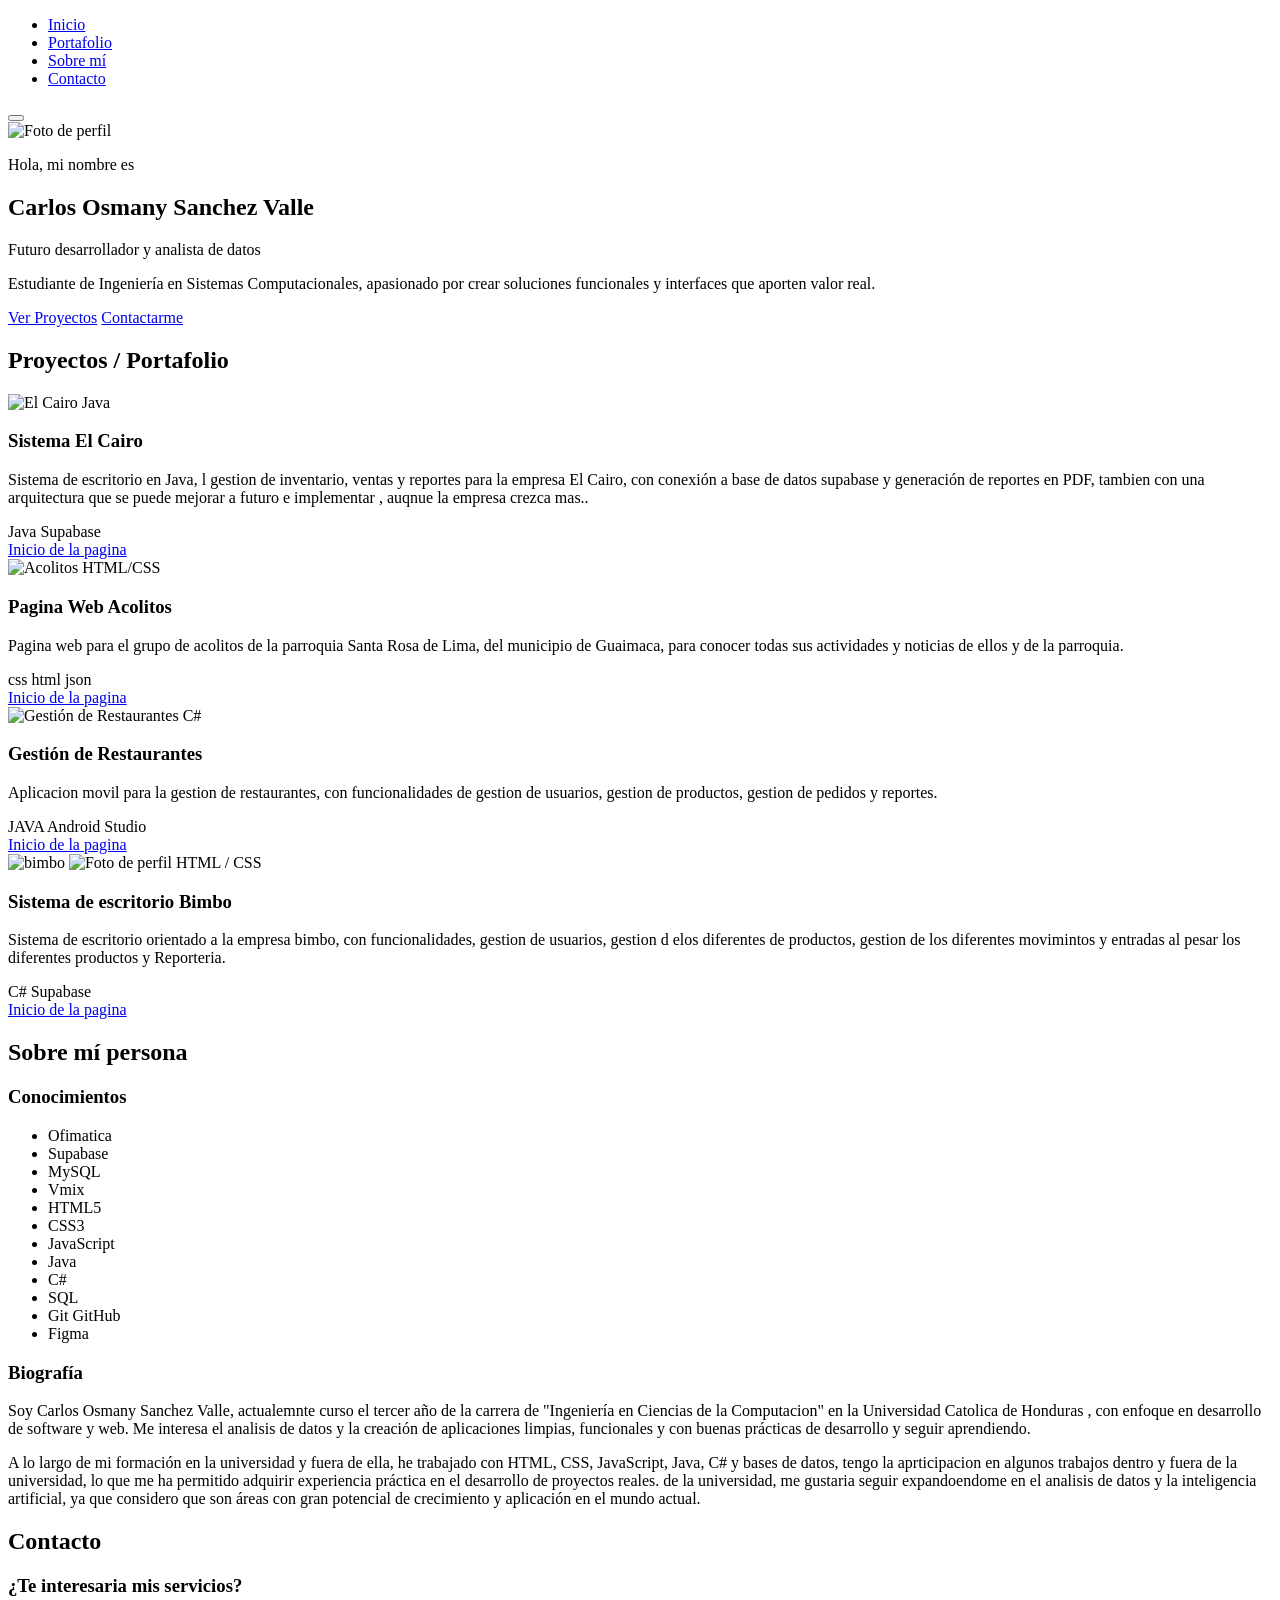
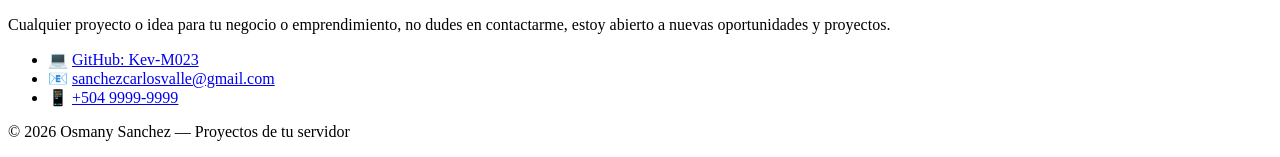
==== index.html @ 92d2ce9e "commit cambio de index" ====
<!DOCTYPE html>
<html lang="es">
<head>
    <meta charset="UTF-8">
    <meta name="viewport" content="width=device-width, initial-scale=1.0">
    <title>Ing.Carlos Osmany — Portafolio Personal </title>
    <link rel="stylesheet" href="css/styles.css">
</head>
<body>

    
    <header class="site-header">
        <div class="header-inner">
            
            <nav class="main-nav" id="mainNav">
                <ul>
                    <li><a href="#inicio">Inicio</a></li>
                    <li><a href="#proyectos">Portafolio</a></li>
                    <li><a href="#sobre-mi">Sobre mí</a></li>
                    <li><a href="#contacto">Contacto</a></li>
                </ul>
            </nav>
            <button class="menu-toggle" id="menuToggle" aria-label="Abrir menú">
                <span></span>
                <span></span>
                <span></span>
            </button>
        </div>
    </header>

    
    <section class="hero" id="inicio">
        <div class="hero-foto">
            <img src="img/logo_perfil.png" alt="Foto de perfil ">
        </div>
        <div class="hero-content">
            <p class="hero-saludo">Hola, mi nombre es </p>
            <h1 class="hero-nombre">Carlos Osmany Sanchez Valle</h1>
            <p class="hero-titulo">Futuro desarrollador y analista de datos</p>
            <p class="hero-desc">
                Estudiante de Ingeniería en Sistemas Computacionales, apasionado por
                crear soluciones funcionales y interfaces que aporten valor real.
            </p>
            <div class="hero-btns">
                <a href="#proyectos" class="btn btn-primary">Ver Proyectos</a>
                <a href="#contacto" class="btn btn-outline">Contactarme</a>
            </div>
        </div>
    </section>

    <!-- ========== PROYECTOS ========== -->
    <section class="proyectos" id="proyectos">
        <div class="container">
            <h2 class="section-title">Proyectos / Portafolio</h2>

            <div class="projects-grid">

                <!-- Proyecto 1 -->
                <article class="project-card" data-category="escritorio">
                    <div class="card-img">
                        <img src="img/c2.png" alt="El Cairo">
                        <span class="card-badge">Java</span>
                    </div>
                    <div class="card-body">
                        <h3>Sistema El Cairo</h3>
                        <p>
                            Sistema de escritorio en Java, l gestion de inventario, ventas y reportes para la empresa El Cairo, 
                            con conexión a base de datos supabase y generación de reportes en PDF, tambien con una arquitectura que se puede mejorar a futuro e implementar
                            , auqnue la empresa crezca mas..
                        </p>
                        <div class="card-tech">
                            <span>Java</span>
                            <span>Supabase</span>
                            
                        </div>
                        <div class="card-links">
                            <a href="#" class="btn-card">Inicio de la pagina</a>
                        </div>
                    </div>
                </article>

                <!-- Proyecto 2-->
                <article class="project-card" data-category="pagina-web">
                    <div class="card-img">
                        <img src="img/acolitos.png" alt="Acolitos">
                        <span class="card-badge">HTML/CSS</span>
                    </div>
                    <div class="card-body">
                        <h3>Pagina Web Acolitos</h3>
                        <p>
                            Pagina web para el grupo de acolitos de la parroquia Santa Rosa de Lima, del municipio de Guaimaca,
                            para conocer todas sus actividades y noticias de ellos y de la parroquia.
                        </p>
                        <div class="card-tech">
                            <span>css</span>
                            <span>html</span>
                            <span>json</span>
                        </div>
                        <div class="card-links">
                            <a href="#" class="btn-card">Inicio de la pagina</a>
                        </div>
                    </div>
                </article>

                <!-- Proyecto 3 -->
                <article class="project-card" data-category="escritorio">
                    <div class="card-img">
                        <img src="img/Movil.png" alt="Gestión de Restaurantes">
                        <span class="card-badge">C#</span>
                    </div>
                    <div class="card-body">
                        <h3>Gestión de Restaurantes</h3>
                        <p>
                            Aplicacion movil para la gestion de restaurantes, con funcionalidades de gestion de usuarios, gestion de productos, gestion de pedidos y reportes.
                        </p>
                        <div class="card-tech">
                            <span>JAVA</span>
                            <span>Android Studio</span>
                            
                        </div>
                        <div class="card-links">
                            <a href="#" class="btn-card">Inicio de la pagina</a>
                        </div>
                    </div>
                </article>

                <!-- Proyecto 4 -->
                <article class="project-card" data-category="web">
                    <div class="card-img">
                        <img src="img/b1.png" alt="bimbo">
                        <img src="img/b2.png" alt="Foto de perfil ">
                        <span class="card-badge">HTML / CSS</span>
                    </div>
                    <div class="card-body">
                        <h3>Sistema de escritorio Bimbo</h3>
                        <p>
                            Sistema de escritorio orientado a la empresa bimbo, con funcionalidades, gestion de usuarios, gestion d elos diferentes de productos,
                            gestion de los diferentes movimintos y entradas al pesar los diferentes productos y Reporteria.
                        </p>
                        <div class="card-tech">
                            <span>C#</span>
                            <span>Supabase</span>
                        </div>
                        <div class="card-links">
                            <a href="#" class="btn-card">Inicio de la pagina</a>
                        </div>
                    </div>
                </article>

                

                

            </div>
        </div>
    </section>

    <!-- ========== Mi Persona ========== -->
    <section class="sobre-mi" id="sobre-mi">
        <div class="container">
            <h2 class="section-title">Sobre mí persona</h2>
            <div class="sobre-mi-grid">
                <div class="skills-card">
                    <h3>Conocimientos</h3>
                    <ul class="conocimientos-list">
                        <li><span class="conocimientos-tag">Ofimatica</span></li>
                        <li><span class="conocimientos-tag">Supabase</span></li>
                        <li><span class="conocimientos-tag">MySQL</span></li>
                        <li><span class="conocimientos-tag">Vmix</span></li>
                        <li><span class="conocimientos-tag">HTML5</span></li>
                        <li><span class="conocimientos-tag">CSS3</span></li>
                        <li><span class="conocimientos-tag">JavaScript</span></li>
                        <li><span class="conocimientos-tag">Java</span></li>
                        <li><span class="conocimientos-tag">C#</span></li>
                        <li><span class="conocimientos-tag">SQL</span></li>
                        <li><span class="conocimientos-tag">Git GitHub</span></li>
                        <li><span class="conocimientos-tag">Figma</span></li>
                    </ul>
                </div>
                <div class="bio-card">
                    <h3>Biografía</h3>
                    <p>
                        Soy Carlos Osmany Sanchez Valle, actualemnte curso el tercer año de la carrera de
                        "Ingeniería en Ciencias de la Computacion" en la Universidad Catolica de Honduras , con enfoque en desarrollo de software y web.
                         Me interesa el analisis de datos y la creación de aplicaciones limpias, funcionales
                        y con buenas prácticas de desarrollo y seguir aprendiendo.
                    </p>
                    <p>
                        A lo largo de mi formación en la universidad y fuera de ella, 
                        he trabajado con HTML, CSS, JavaScript,
                        Java, C# y bases de datos, tengo la aprticipacion en algunos trabajos dentro y fuera de la universidad, lo que me ha permitido adquirir experiencia práctica en el desarrollo de proyectos reales.
                        de la universidad, me gustaria seguir expandoendome en el analisis de datos y la inteligencia artificial, ya que considero que son áreas con gran potencial de crecimiento y aplicación en el mundo actual.
                    </p>
                </div>
            </div>
        </div>
    </section>

    <!-- ========== CONTACTO ========== -->
    <section class="contacto" id="contacto">
        <div class="container">
            <h2 class="section-title">Contacto</h2>
            <div class="contacto-content">
                <h3>¿Te interesaria mis servicios?</h3>
                <p>
                   Cualquier proyecto o idea para tu negocio o emprendimiento, no dudes en contactarme, estoy abierto a nuevas oportunidades y proyectos.
                </p>
                <ul class="contacto-datos">
                    <li>
                        <span class="contacto-icono">💻</span>
                        <a href="https://github.com/Kev-M023" target="_blank">GitHub: Kev-M023</a>
                    </li>
                    <li>
                        <span class="contacto-icono">📧</span>
                        <a href="sanchezcarlosvalle@gmail.com">sanchezcarlosvalle@gmail.com</a>
                    </li>
                    <li>
                        <span class="contacto-icono">📱</span>
                        <a href="tel:+504 9999-9999">+504 9999-9999</a>
                </ul>
            </div>
        </div>
    </section>

    <!-- ========== FOOTER ========== -->
    <footer class="site-footer">
        <div class="container footer-inner">
            <p>&copy; 2026 Osmany Sanchez — Proyectos de tu servidor</p>
        </div>
    </footer>

    <script src="js/script.js"></script>
</body>
</html>
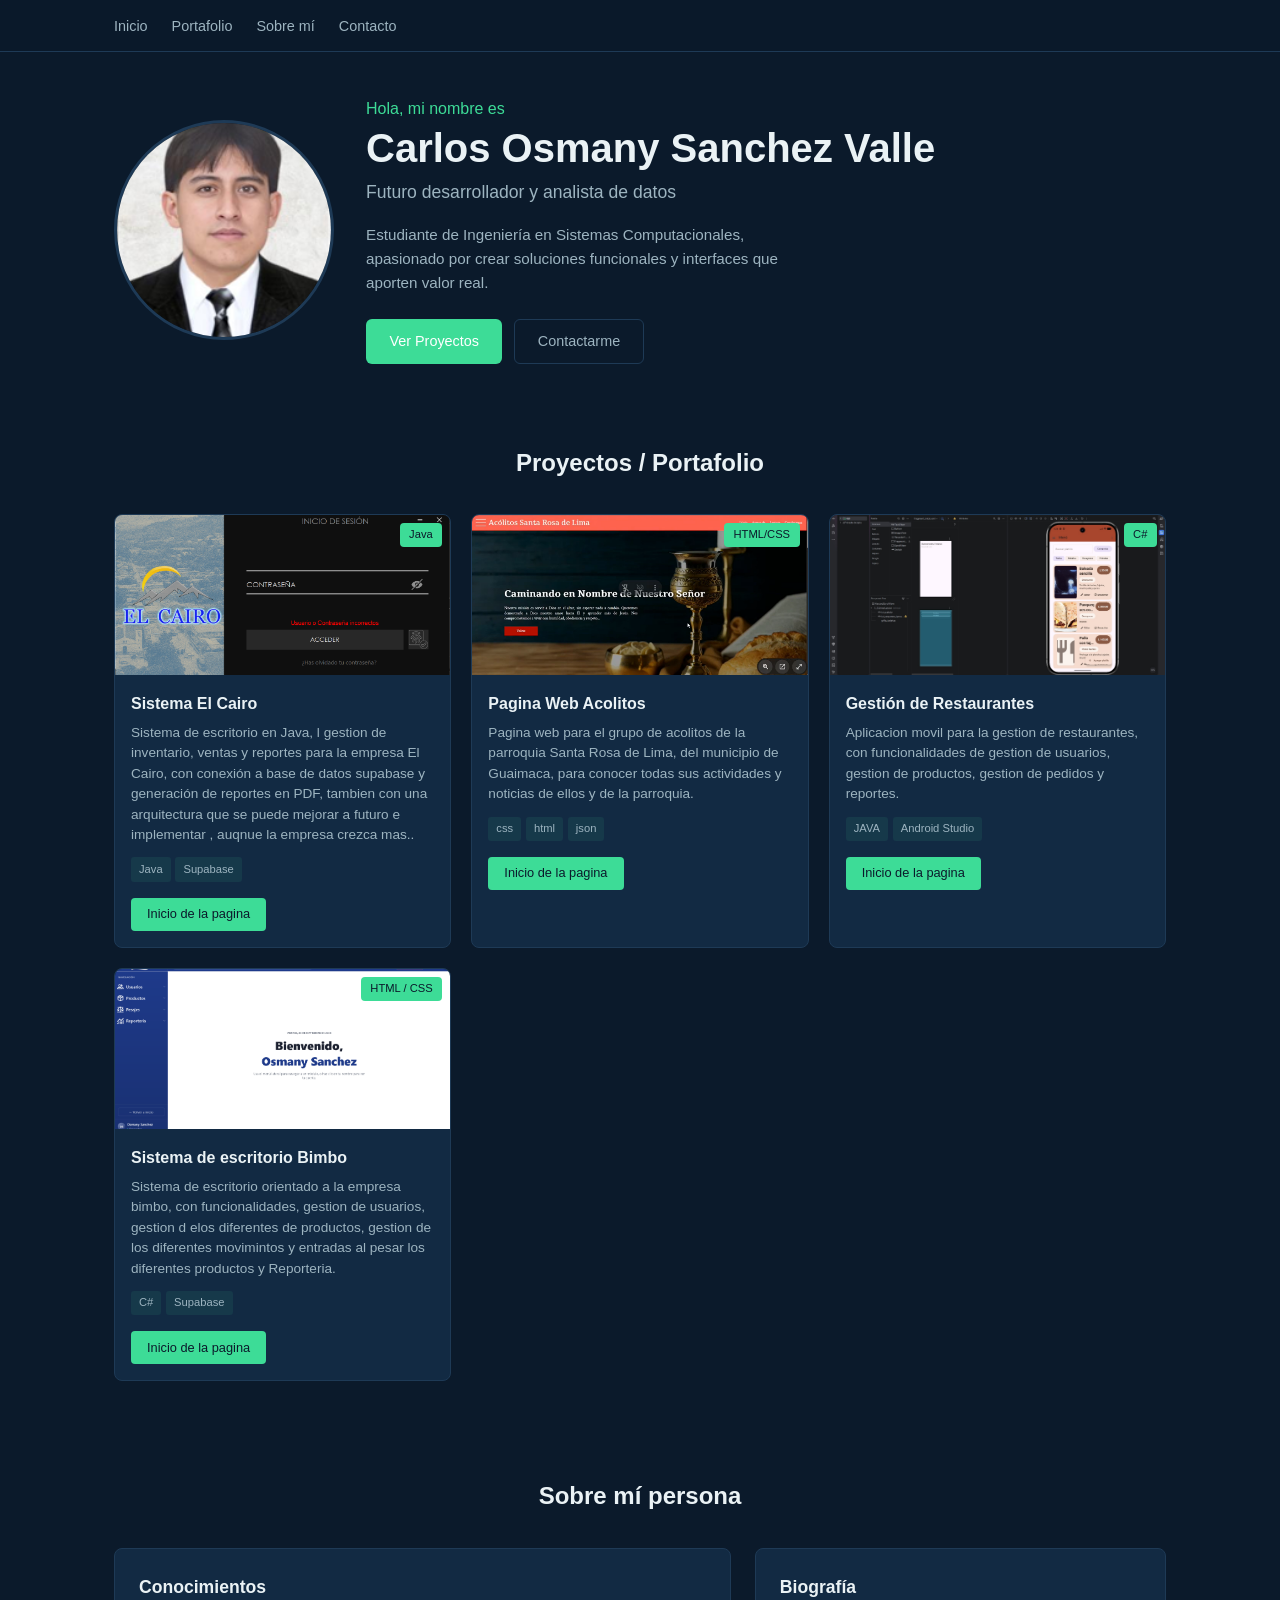
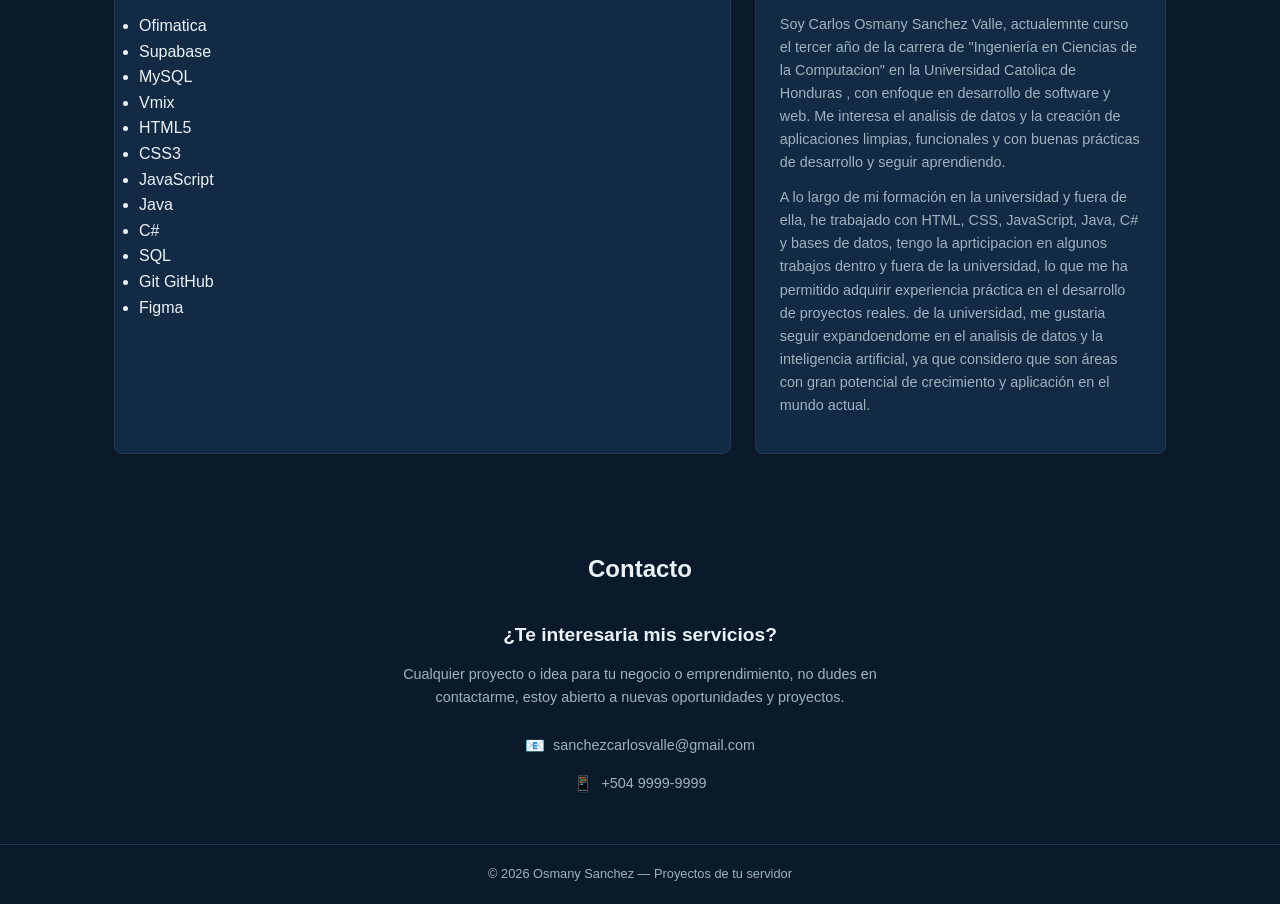
==== commit 8fb81596: "commit Cambio random" ====
--- a/index.html
+++ b/index.html
@@ -105,7 +105,7 @@
                 <!-- Proyecto 3 -->
                 <article class="project-card" data-category="escritorio">
                     <div class="card-img">
-                        <img src="img/Movil.png" alt="Gestión de Restaurantes">
+                       <img src="img/Movil.jpeg" alt="Gestión de Restaurantes">
                         <span class="card-badge">C#</span>
                     </div>
                     <div class="card-body">
@@ -206,10 +206,7 @@
                    Cualquier proyecto o idea para tu negocio o emprendimiento, no dudes en contactarme, estoy abierto a nuevas oportunidades y proyectos.
                 </p>
                 <ul class="contacto-datos">
-                    <li>
-                        <span class="contacto-icono">💻</span>
-                        <a href="https://github.com/Kev-M023" target="_blank">GitHub: Kev-M023</a>
-                    </li>
+                    
                     <li>
                         <span class="contacto-icono">📧</span>
                         <a href="sanchezcarlosvalle@gmail.com">sanchezcarlosvalle@gmail.com</a>
--- a/css/styles.css
+++ b/css/styles.css
@@ -0,0 +1,533 @@
+*,
+*::before,
+*::after {
+    margin: 0;
+    padding: 0;
+    box-sizing: border-box;
+}
+
+:root {
+    --bg-dark: #0b1a2b;
+    --bg-card: #122a43;
+    --accent: #3ddc97;
+    --accent-hover: #2fb87e;
+    --text-primary: #eaf2f5;
+    --text-secondary: #9db4c0;
+    --border: #1e3a56;
+    --radius: 8px;
+    --transition: 0.2s ease;
+}
+
+html {
+    scroll-behavior: smooth;
+}
+
+body {
+    font-family: 'Segoe UI', Tahoma, Geneva, Verdana, sans-serif;
+    background-color: var(--bg-dark);
+    color: var(--text-primary);
+    line-height: 1.6;
+}
+
+a {
+    color: var(--accent);
+    text-decoration: none;
+    transition: color var(--transition);
+}
+
+a:hover {
+    color: var(--accent-hover);
+}
+
+img {
+    max-width: 100%;
+    display: block;
+}
+
+.container {
+    width: 100%;
+    max-width: 1100px;
+    margin: 0 auto;
+    padding: 0 1.5rem;
+}
+
+.section-title {
+    font-size: 1.5rem;
+    text-align: center;
+    margin-bottom: 2rem;
+}
+
+.site-header {
+    position: fixed;
+    top: 0;
+    left: 0;
+    right: 0;
+    z-index: 1000;
+    background-color: rgba(11, 26, 43, 0.95);
+    backdrop-filter: blur(10px);
+    border-bottom: 1px solid var(--border);
+}
+
+.header-inner {
+    display: flex;
+    justify-content: space-between;
+    align-items: center;
+    max-width: 1100px;
+    margin: 0 auto;
+    padding: 0.8rem 1.5rem;
+}
+
+.logo {
+    font-size: 1.4rem;
+    font-weight: 700;
+    color: var(--text-primary);
+}
+
+.logo span {
+    color: var(--accent);
+}
+
+.main-nav ul {
+    display: flex;
+    list-style: none;
+    gap: 1.5rem;
+}
+
+.main-nav a {
+    color: var(--text-secondary);
+    font-size: 0.9rem;
+    transition: color var(--transition);
+}
+
+.main-nav a:hover {
+    color: var(--text-primary);
+}
+
+.menu-toggle {
+    display: none;
+    flex-direction: column;
+    gap: 4px;
+    background: none;
+    border: none;
+    cursor: pointer;
+    padding: 4px;
+}
+
+.menu-toggle span {
+    display: block;
+    width: 22px;
+    height: 2px;
+    background-color: var(--text-primary);
+    border-radius: 1px;
+    transition: transform var(--transition), opacity var(--transition);
+}
+
+.hero {
+    display: flex;
+    align-items: center;
+    justify-content: space-between;
+    gap: 2rem;
+    min-height: auto;
+    padding: 6rem 1.5rem 2rem;
+    max-width: 1100px;
+    margin: 0 auto;
+}
+
+.hero-content {
+    flex: 1;
+}
+
+.hero-saludo {
+    font-size: 1rem;
+    color: var(--accent);
+    margin-bottom: 0.3rem;
+}
+
+.hero-nombre {
+    font-size: 2.5rem;
+    font-weight: 700;
+    line-height: 1.1;
+    margin-bottom: 0.5rem;
+}
+
+.hero-titulo {
+    font-size: 1.1rem;
+    color: var(--text-secondary);
+    margin-bottom: 1rem;
+}
+
+.hero-desc {
+    font-size: 0.95rem;
+    color: var(--text-secondary);
+    max-width: 450px;
+    margin-bottom: 1.5rem;
+    line-height: 1.6;
+}
+
+.hero-btns {
+    display: flex;
+    gap: 0.75rem;
+}
+
+.hero-foto {
+    flex-shrink: 0;
+}
+
+.hero-foto img {
+    width: 220px;
+    height: 220px;
+    border-radius: 50%;
+    object-fit: cover;
+    border: 3px solid var(--border);
+}
+
+.btn {
+    display: inline-block;
+    padding: 0.6rem 1.4rem;
+    border-radius: 6px;
+    font-size: 0.9rem;
+    font-weight: 500;
+    cursor: pointer;
+    border: 1px solid transparent;
+    transition: all var(--transition);
+    text-align: center;
+}
+
+.btn-primary {
+    background-color: var(--accent);
+    color: #fff;
+}
+
+.btn-primary:hover {
+    background-color: var(--accent-hover);
+    color: #fff;
+}
+
+.btn-outline {
+    background-color: transparent;
+    color: var(--text-secondary);
+    border-color: var(--border);
+}
+
+.btn-outline:hover {
+    color: var(--text-primary);
+    border-color: var(--text-secondary);
+}
+
+.sobre-mi {
+    padding: 3rem 0;
+}
+
+.sobre-mi-grid {
+    display: grid;
+    grid-template-columns: 1.5fr 1fr;
+    gap: 1.5rem;
+}
+
+.bio-card,
+.skills-card {
+    background-color: var(--bg-card);
+    border: 1px solid var(--border);
+    border-radius: var(--radius);
+    padding: 1.5rem;
+}
+
+.bio-card h3,
+.skills-card h3 {
+    font-size: 1.1rem;
+    margin-bottom: 0.75rem;
+}
+
+.bio-card p {
+    color: var(--text-secondary);
+    margin-bottom: 0.75rem;
+    font-size: 0.9rem;
+    line-height: 1.6;
+}
+
+.skills-list {
+    list-style: none;
+    display: flex;
+    flex-wrap: wrap;
+    gap: 0.4rem;
+}
+
+.skill-tag {
+    display: inline-block;
+    background-color: rgba(61, 220, 151, 0.1);
+    color: var(--text-secondary);
+    padding: 0.3rem 0.7rem;
+    border-radius: 4px;
+    font-size: 0.8rem;
+}
+
+.proyectos {
+    padding: 3rem 0;
+}
+
+.filter-bar {
+    display: flex;
+    justify-content: center;
+    gap: 0.5rem;
+    margin-bottom: 2rem;
+}
+
+.filter-btn {
+    padding: 0.4rem 1rem;
+    border: 1px solid var(--border);
+    border-radius: 4px;
+    background: transparent;
+    color: var(--text-secondary);
+    font-size: 0.85rem;
+    cursor: pointer;
+    transition: all var(--transition);
+}
+
+.filter-btn:hover,
+.filter-btn.active {
+    border-color: var(--accent);
+    color: var(--accent);
+}
+
+.projects-grid {
+    display: grid;
+    grid-template-columns: repeat(auto-fill, minmax(300px, 1fr));
+    gap: 1.25rem;
+}
+
+.project-card {
+    background-color: var(--bg-card);
+    border: 1px solid var(--border);
+    border-radius: var(--radius);
+    overflow: hidden;
+    transition: border-color var(--transition);
+}
+
+.project-card:hover {
+    border-color: #274a6d;
+}
+
+.project-card.hidden {
+    display: none;
+}
+
+.card-img {
+    position: relative;
+    height: 160px;
+    overflow: hidden;
+}
+
+.card-img img {
+    width: 100%;
+    height: 100%;
+    object-fit: cover;
+}
+
+.card-badge {
+    position: absolute;
+    top: 8px;
+    right: 8px;
+    background-color: var(--accent);
+    color: #0b1a2b;
+    padding: 0.2rem 0.6rem;
+    border-radius: 4px;
+    font-size: 0.7rem;
+    font-weight: 500;
+}
+
+.card-body {
+    padding: 1rem;
+}
+
+.card-body h3 {
+    font-size: 1rem;
+    margin-bottom: 0.4rem;
+}
+
+.card-body p {
+    color: var(--text-secondary);
+    font-size: 0.85rem;
+    line-height: 1.5;
+    margin-bottom: 0.75rem;
+}
+
+.card-tech {
+    display: flex;
+    flex-wrap: wrap;
+    gap: 0.3rem;
+    margin-bottom: 1rem;
+}
+
+.card-tech span {
+    background-color: rgba(61, 220, 151, 0.08);
+    color: var(--text-secondary);
+    padding: 0.2rem 0.5rem;
+    border-radius: 3px;
+    font-size: 0.7rem;
+}
+
+.card-links {
+    display: flex;
+    gap: 0.5rem;
+}
+
+.btn-card {
+    display: inline-block;
+    padding: 0.4rem 1rem;
+    border-radius: 4px;
+    font-size: 0.8rem;
+    font-weight: 500;
+    background-color: var(--accent);
+    color: #0b1a2b;
+    transition: background-color var(--transition);
+}
+
+.btn-card:hover {
+    background-color: var(--accent-hover);
+    color: #0b1a2b;
+}
+
+.contacto {
+    padding: 3rem 0;
+}
+
+.contacto-content {
+    text-align: center;
+    max-width: 500px;
+    margin: 0 auto;
+}
+
+.contacto-content h3 {
+    font-size: 1.2rem;
+    margin-bottom: 0.75rem;
+}
+
+.contacto-content > p {
+    color: var(--text-secondary);
+    margin-bottom: 1.5rem;
+    font-size: 0.9rem;
+}
+
+.contacto-datos {
+    list-style: none;
+    display: flex;
+    flex-direction: column;
+    gap: 0.75rem;
+    align-items: center;
+}
+
+.contacto-datos li {
+    display: flex;
+    align-items: center;
+    gap: 0.5rem;
+    color: var(--text-secondary);
+    font-size: 0.9rem;
+}
+
+.contacto-datos a {
+    color: var(--text-secondary);
+    transition: color var(--transition);
+}
+
+.contacto-datos a:hover {
+    color: var(--accent);
+}
+
+.contacto-icono {
+    font-size: 1rem;
+}
+
+.site-footer {
+    border-top: 1px solid var(--border);
+    padding: 1.2rem 0;
+}
+
+.footer-inner {
+    display: flex;
+    justify-content: center;
+}
+
+.footer-inner p {
+    color: var(--text-secondary);
+    font-size: 0.8rem;
+}
+
+@media (max-width: 768px) {
+    .menu-toggle {
+        display: flex;
+    }
+
+    .main-nav {
+        position: fixed;
+        top: 0;
+        right: -100%;
+        width: 70%;
+        max-width: 280px;
+        height: 100vh;
+        background-color: var(--bg-card);
+        border-left: 1px solid var(--border);
+        padding: 4rem 1.5rem 2rem;
+        transition: right var(--transition);
+    }
+
+    .main-nav.open {
+        right: 0;
+    }
+
+    .main-nav ul {
+        flex-direction: column;
+        gap: 1.2rem;
+    }
+
+    .main-nav a {
+        font-size: 1rem;
+    }
+
+    .hero {
+        flex-direction: column-reverse;
+        text-align: center;
+        padding-top: 5rem;
+        gap: 1.5rem;
+    }
+
+    .hero-desc {
+        margin-left: auto;
+        margin-right: auto;
+    }
+
+    .hero-btns {
+        justify-content: center;
+    }
+
+    .hero-foto img {
+        width: 160px;
+        height: 160px;
+    }
+
+    .hero-nombre {
+        font-size: 2rem;
+    }
+
+    .sobre-mi-grid {
+        grid-template-columns: 1fr;
+    }
+
+    .projects-grid {
+        grid-template-columns: 1fr;
+    }
+
+    .footer-inner {
+        flex-direction: column;
+        text-align: center;
+    }
+}
+
+@media (max-width: 480px) {
+    .hero-nombre {
+        font-size: 1.6rem;
+    }
+
+    .section-title {
+        font-size: 1.3rem;
+    }
+}
